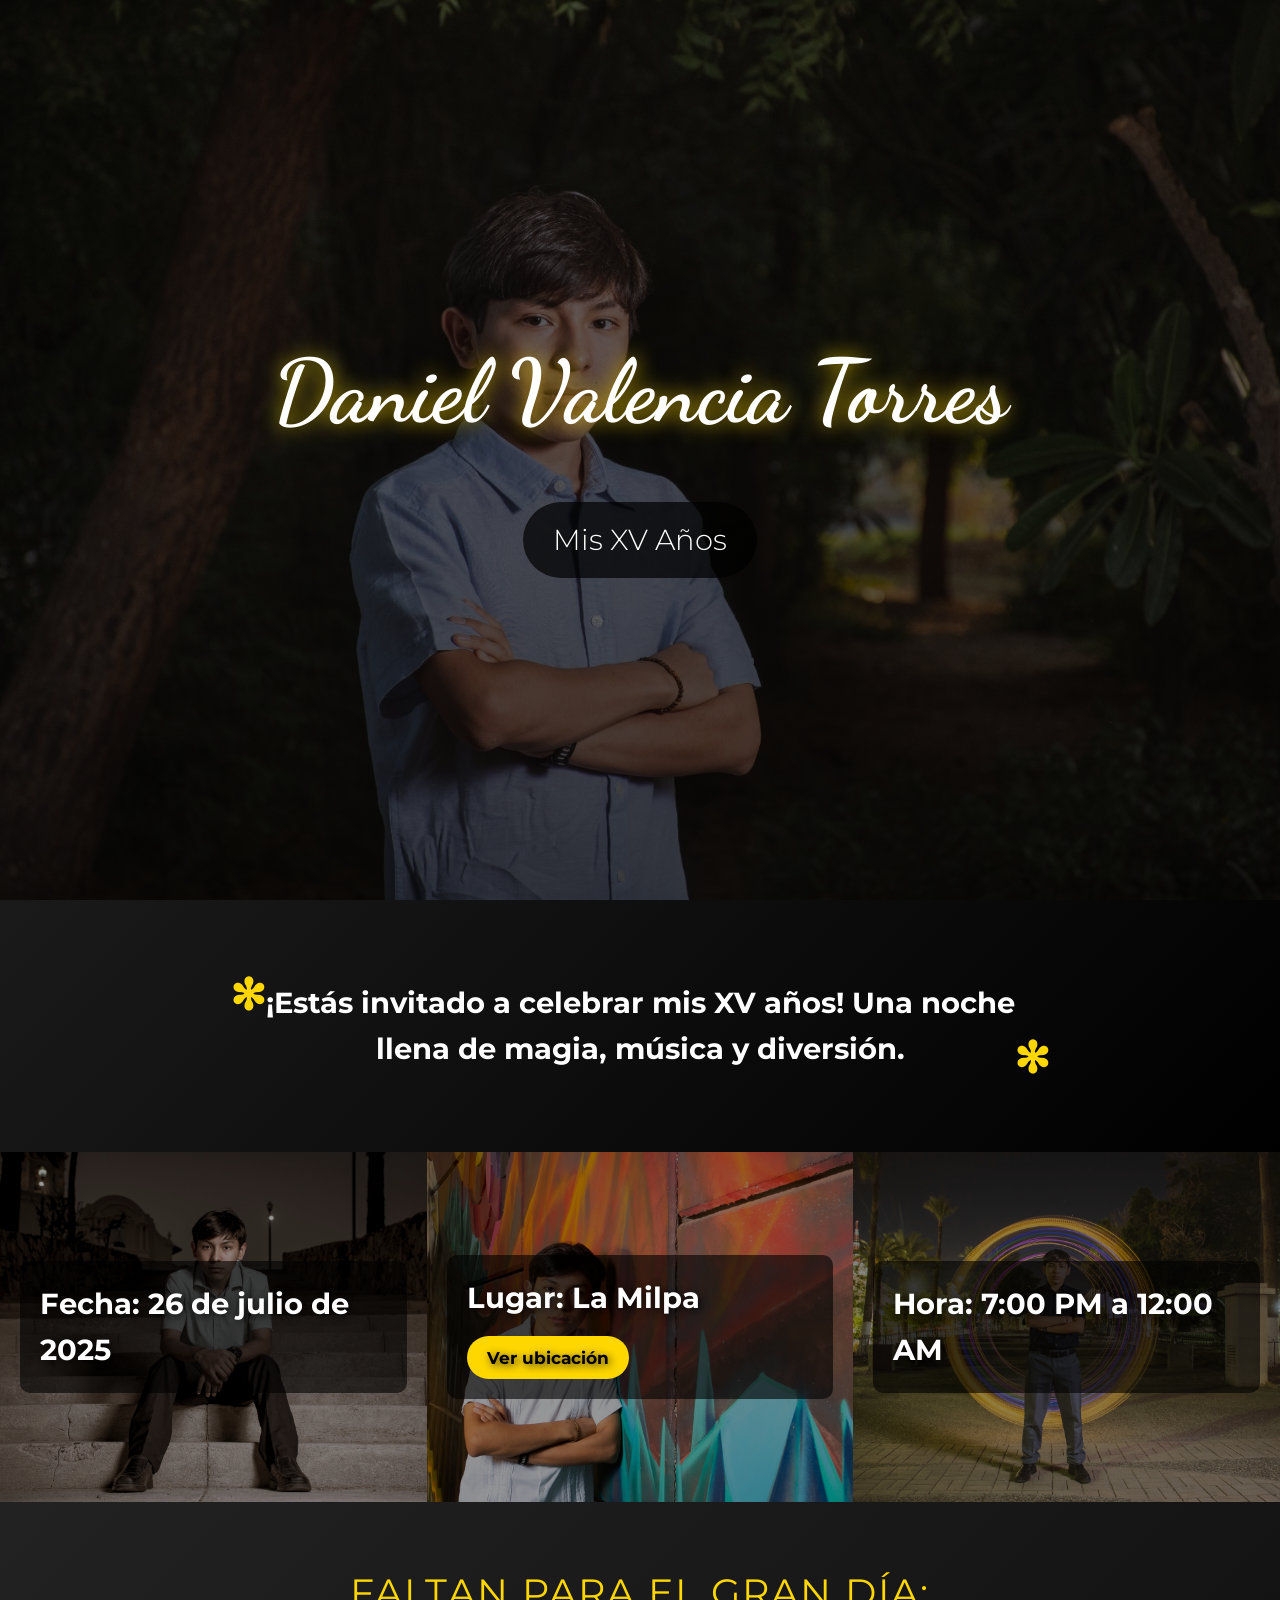
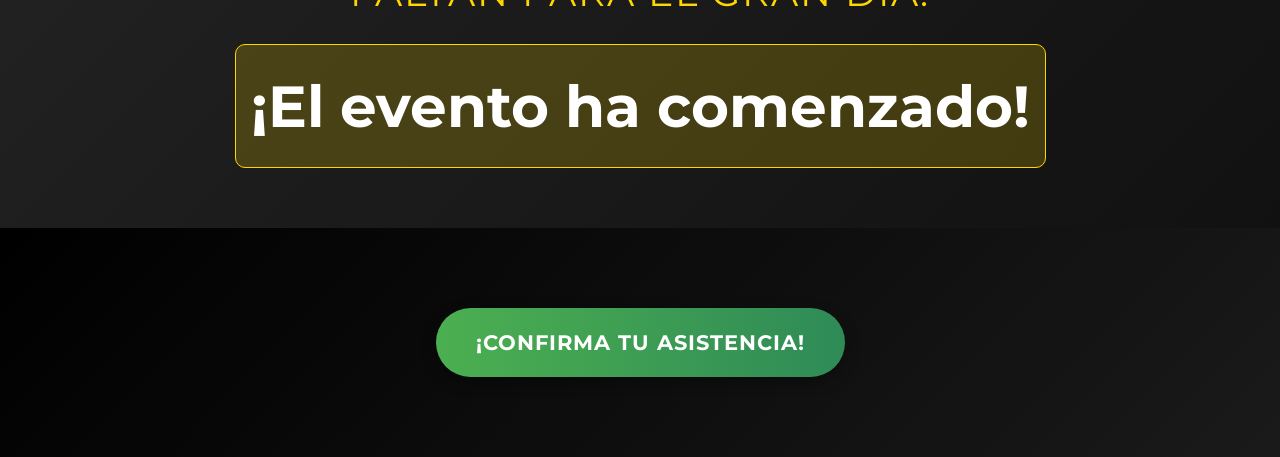
==== index.html @ 824ee89c "index.html" ====
<!DOCTYPE html>
<html lang="es">
<head>
  <meta charset="UTF-8">
  <meta name="viewport" content="width=device-width, initial-scale=1">
  <title>XV Años de Daniel</title>
  <link href="https://fonts.googleapis.com/css2?family=Montserrat:wght@400;600;700&family=Dancing+Script:wght@700&display=swap" rel="stylesheet">
  <style>
    * {
      margin: 0;
      padding: 0;
      box-sizing: border-box;
    }

    body {
      font-family: 'Montserrat', sans-serif;
      color: white;
      background-color: #111;
      line-height: 1.6;
    }

    .hero {
      background: linear-gradient(rgba(0, 0, 0, 0.5), rgba(0, 0, 0, 0.7)), url('https://chinovp.github.io/dvt_02.jpg') center/cover no-repeat;
      height: 100vh;
      display: flex;
      align-items: center;
      justify-content: center;
      text-align: center;
      position: relative;
    }

    .hero h1 {
      font-family: 'Dancing Script', cursive;
      font-size: 5.5em;
      color: #fff;
      text-shadow: 0 0 20px rgba(255, 215, 0, 0.8);
      margin-bottom: 20px;
      animation: fadeIn 2s ease-in-out;
    }

    .hero p.subtitle {
      font-size: 1.8em;
      font-weight: 300;
      background-color: rgba(0, 0, 0, 0.7);
      padding: 15px 30px;
      border-radius: 50px;
      display: inline-block;
      margin-top: 20px;
    }

    .intro {
      text-align: center;
      padding: 60px 20px;
      font-size: 1.8em;
      font-weight: bold;
      background: linear-gradient(135deg, #1a1a1a 0%, #000 100%);
      position: relative;
    }

    .intro p {
      max-width: 800px;
      margin: 0 auto;
      position: relative;
      padding: 20px;
    }

    .intro p::before, .intro p::after {
      content: "✻";
      position: absolute;
      color: gold;
      font-size: 1.5em;
    }

    .intro p::before {
      left: -10px;
      top: 0;
    }

    .intro p::after {
      right: -10px;
      bottom: 0;
    }

    .info-row {
      display: flex;
      flex-direction: row;
      flex-wrap: wrap;
    }

    .info-box {
      flex: 1;
      min-width: 300px;
      height: 350px;
      display: flex;
      align-items: center;
      justify-content: center;
      background-size: cover;
      background-position: top;
      text-align: bottom;
      font-size: 1.8em;
      font-weight: bold;
      text-shadow: 2px 2px 8px rgba(0,0,0,0.8);
      padding: 20px;
      position: relative;
      overflow: hidden;
      transition: all 0.3s ease;
    }

    .info-box::before {
      content: '';
      position: absolute;
      top: 0;
      left: 0;
      width: 100%;
      height: 100%;
      background: rgba(0, 0, 0, 0.4);
      transition: all 0.3s ease;
    }

    .info-box:hover::before {
      background: rgba(0, 0, 0, 0.2);
    }

    .info-box div {
      position: relative;
      z-index: 1;
      padding: 20px;
      background: rgba(0, 0, 0, 0.6);
      border-radius: 10px;
      transition: all 0.3s ease;
    }

    .info-box:hover div {
      transform: scale(1.05);
      background: rgba(0, 0, 0, 0.8);
    }

    .location-btn {
      display: inline-block;
      margin-top: 15px;
      padding: 8px 20px;
      background-color: gold;
      color: #000;
      text-decoration: none;
      border-radius: 50px;
      font-size: 0.6em;
      font-weight: bold;
      transition: all 0.3s ease;
    }

    .location-btn:hover {
      background-color: #fff;
      transform: translateY(-2px);
    }

    .countdown {
      background: linear-gradient(135deg, #222 0%, #111 100%);
      text-align: center;
      padding: 60px 20px;
      font-size: 2em;
    }

    .countdown p {
      font-size: 1.2em;
      margin-bottom: 20px;
      color: gold;
      text-transform: uppercase;
      letter-spacing: 2px;
    }

    #timer {
      font-family: 'Montserrat', sans-serif;
      font-weight: 700;
      font-size: 1.8em;
      color: #fff;
      display: flex;
      justify-content: center;
      flex-wrap: wrap;
      gap: 15px;
    }

    #timer span {
      display: inline-block;
      min-width: 100px;
      padding: 15px;
      background: rgba(255, 215, 0, 0.2);
      border-radius: 10px;
      border: 1px solid gold;
    }

    .rsvp {
      background: linear-gradient(135deg, #000 0%, #1a1a1a 100%);
      text-align: center;
      padding: 80px 20px;
    }

    .rsvp a {
      background: linear-gradient(to right, #4CAF50, #2E8B57);
      padding: 18px 40px;
      color: white;
      text-decoration: none;
      border-radius: 50px;
      font-size: 1.3em;
      font-weight: bold;
      text-transform: uppercase;
      letter-spacing: 1px;
      transition: all 0.3s ease;
      box-shadow: 0 5px 15px rgba(0, 0, 0, 0.3);
      display: inline-block;
    }

    .rsvp a:hover {
      transform: translateY(-3px);
      box-shadow: 0 8px 20px rgba(0, 0, 0, 0.4);
      background: linear-gradient(to right, #2E8B57, #4CAF50);
    }

    @media (max-width: 900px) {
      .info-row {
        flex-direction: column;
      }
      .info-box {
        height: 350px !important;
        min-height: 350px;
        width: 100% !important;
        margin: 5px 0;
        font-size: 1.2em;
      }
      .hero h1 {
        font-size: 3.5em;
      }
#timer {
  flex-direction: row;
  flex-wrap: wrap;
  justify-content: center;
  gap: 10px;
}
      #timer span {
        width: 80%;
        margin-bottom: 10px;
      }
      .location-btn {
        padding: 6px 15px;
        font-size: 0.5em;
      }
    }

    @keyframes fadeIn {
      from { opacity: 0; transform: translateY(20px); }
      to { opacity: 1; transform: translateY(0); }
    }
  </style>
</head>
<body>

  <section class="hero">
    <div>
      <h1>Daniel Valencia Torres</h1>
      <p class="subtitle">Mis XV Años</p>
    </div>
  </section>

  <section class="intro">
    <p><strong>¡Estás invitado a celebrar mis XV años! Una noche llena de magia, música y diversión.</strong></p>
  </section>

  <!-- Secciones horizontales -->
  <div class="info-row">
    <div class="info-box" style="background-image: url('https://chinovp.github.io/dvt_01.jpeg'); ">
      <div>Fecha: 26 de julio de 2025</div>
    </div>
    <div class="info-box" style="background-image: url('https://chinovp.github.io/dvt_03.jpg'); ">
      <div>
        Lugar: La Milpa 
        <a href="https://maps.app.goo.gl/eY6jo1bCUbJDwFfX8?g_st=aw" class="location-btn" target="_blank">Ver ubicación</a>
      </div>
    </div>
    <div class="info-box" style="background-image: url('https://chinovp.github.io/dvt_04.jpg'); background-position: center; ">
      <div>Hora: 7:00 PM a 12:00 AM</div>
    </div>
  </div>

  <section class="countdown">
    <p>Faltan para el gran día:</p>
    <div id="timer"></div>
  </section>

  <section class="rsvp">
    <a href="https://wa.me/526623415601" target="_blank">¡Confirma tu asistencia!</a>
  </section>

  <script>
    // Cuenta regresiva mejorada
    const countdown = document.getElementById("timer");
    const eventDate = new Date("2025-07-26T19:00:00").getTime();

    const updateCountdown = () => {
      const now = new Date().getTime();
      const distance = eventDate - now;

      if (distance < 0) {
        countdown.innerHTML = "<span>¡El evento ha comenzado!</span>";
        return;
      }

      const days = Math.floor(distance / (1000 * 60 * 60 * 24));
      const hours = Math.floor((distance % (1000 * 60 * 60 * 24)) / (1000 * 60 * 60));
      const minutes = Math.floor((distance % (1000 * 60 * 60)) / (1000 * 60));
      const seconds = Math.floor((distance % (1000 * 60)) / 1000);

      countdown.innerHTML = `
        <span>${days}<br><small>días</small></span>
        <span>${hours}<br><small>horas</small></span>
        <span>${minutes}<br><small>minutos</small></span>
        <span>${seconds}<br><small>segundos</small></span>
      `;
    };

    updateCountdown();
    setInterval(updateCountdown, 1000);
  </script>

</body>
</html>
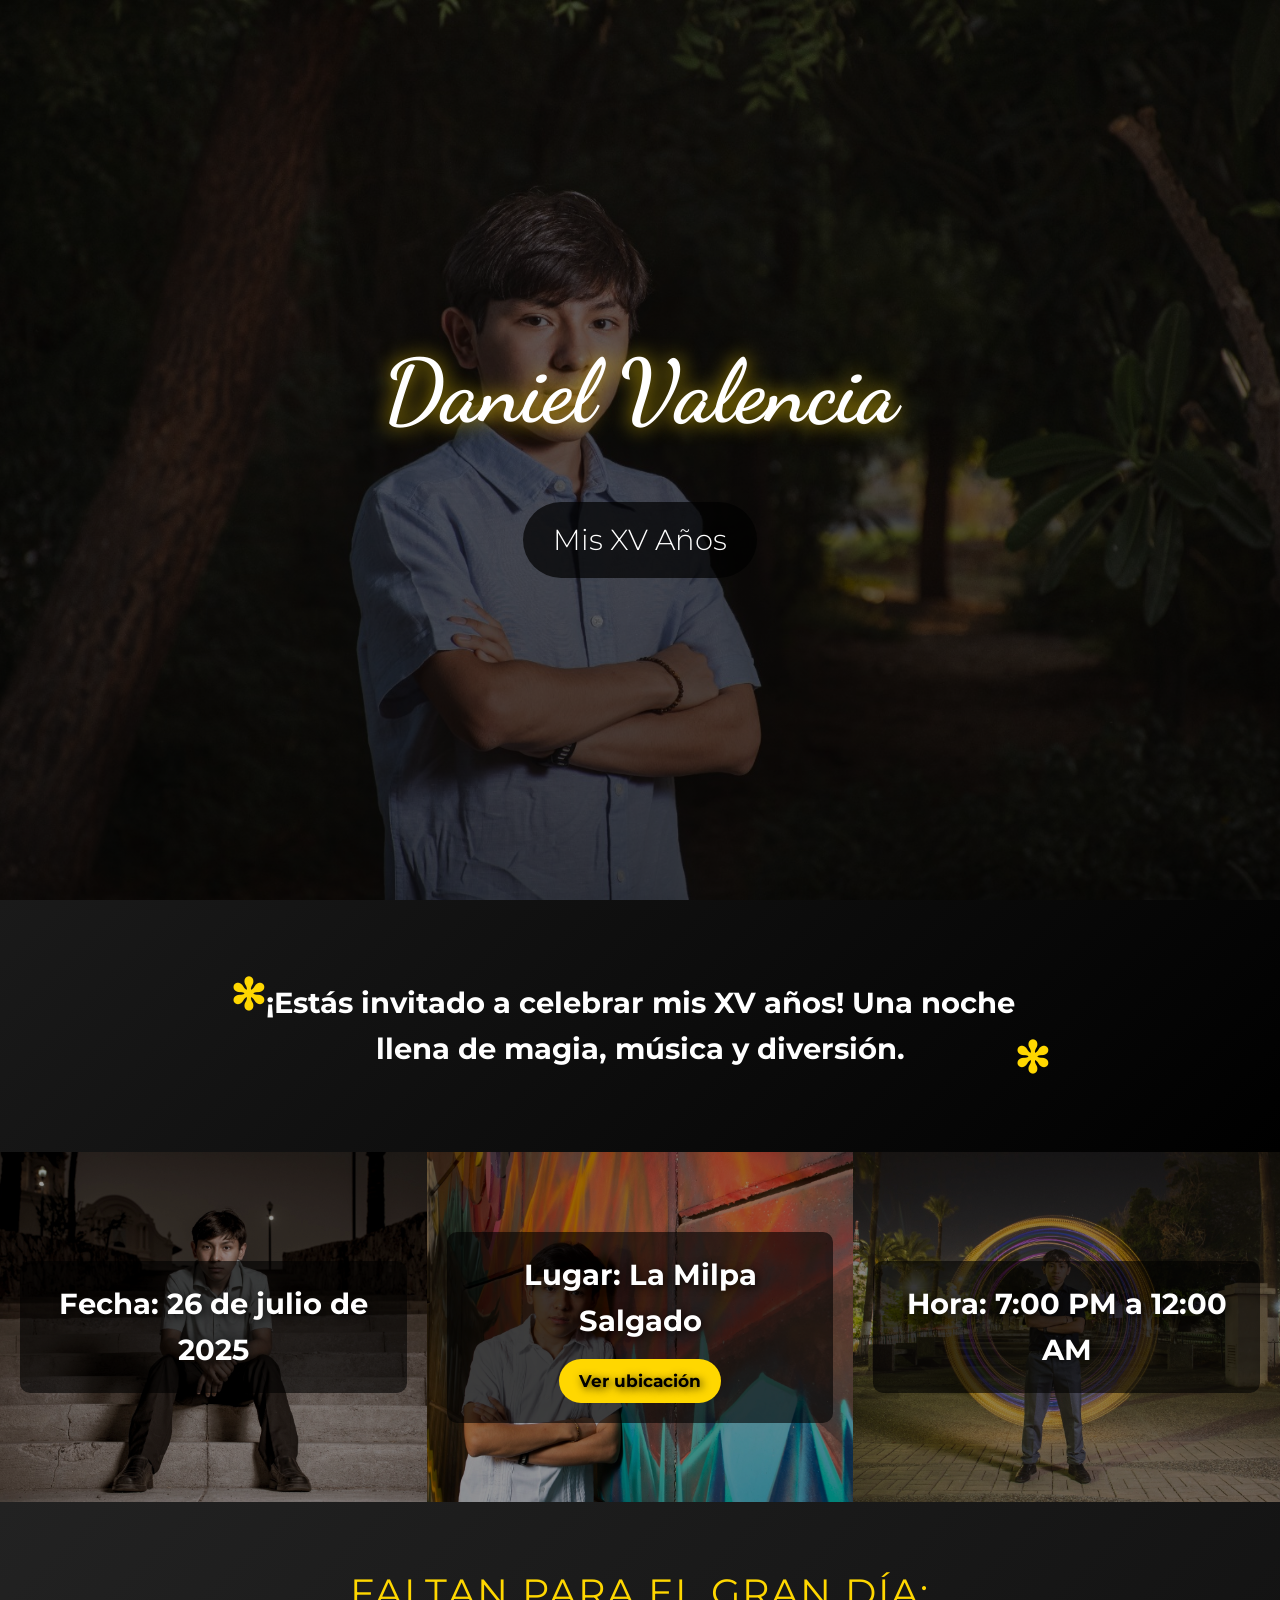
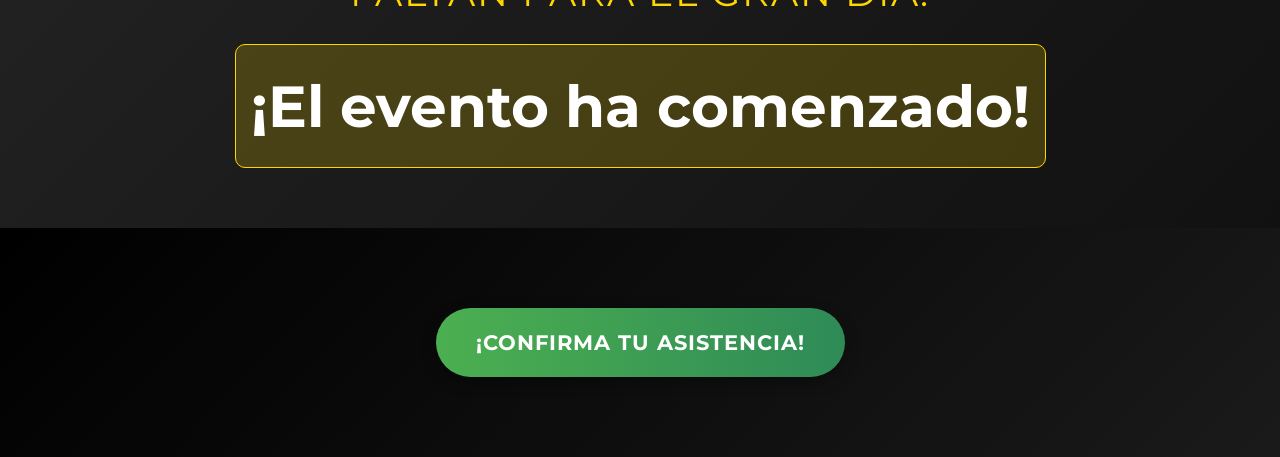
==== commit 6816c46c: "index.html" ====
--- a/index.html
+++ b/index.html
@@ -96,7 +96,7 @@
       justify-content: center;
       background-size: cover;
       background-position: top;
-      text-align: bottom;
+      text-align: center;
       font-size: 1.8em;
       font-weight: bold;
       text-shadow: 2px 2px 8px rgba(0,0,0,0.8);
@@ -225,6 +225,7 @@
         width: 100% !important;
         margin: 5px 0;
         font-size: 1.2em;
+        text-align: bottom;
       }
       .hero h1 {
         font-size: 3.5em;
@@ -255,7 +256,7 @@
 
   <section class="hero">
     <div>
-      <h1>Daniel Valencia Torres</h1>
+      <h1>Daniel Valencia</h1>
       <p class="subtitle">Mis XV Años</p>
     </div>
   </section>
@@ -271,7 +272,7 @@
     </div>
     <div class="info-box" style="background-image: url('https://chinovp.github.io/dvt_03.jpg'); ">
       <div>
-        Lugar: La Milpa 
+        Lugar: La Milpa Salgado <br>
         <a href="https://maps.app.goo.gl/eY6jo1bCUbJDwFfX8?g_st=aw" class="location-btn" target="_blank">Ver ubicación</a>
       </div>
     </div>
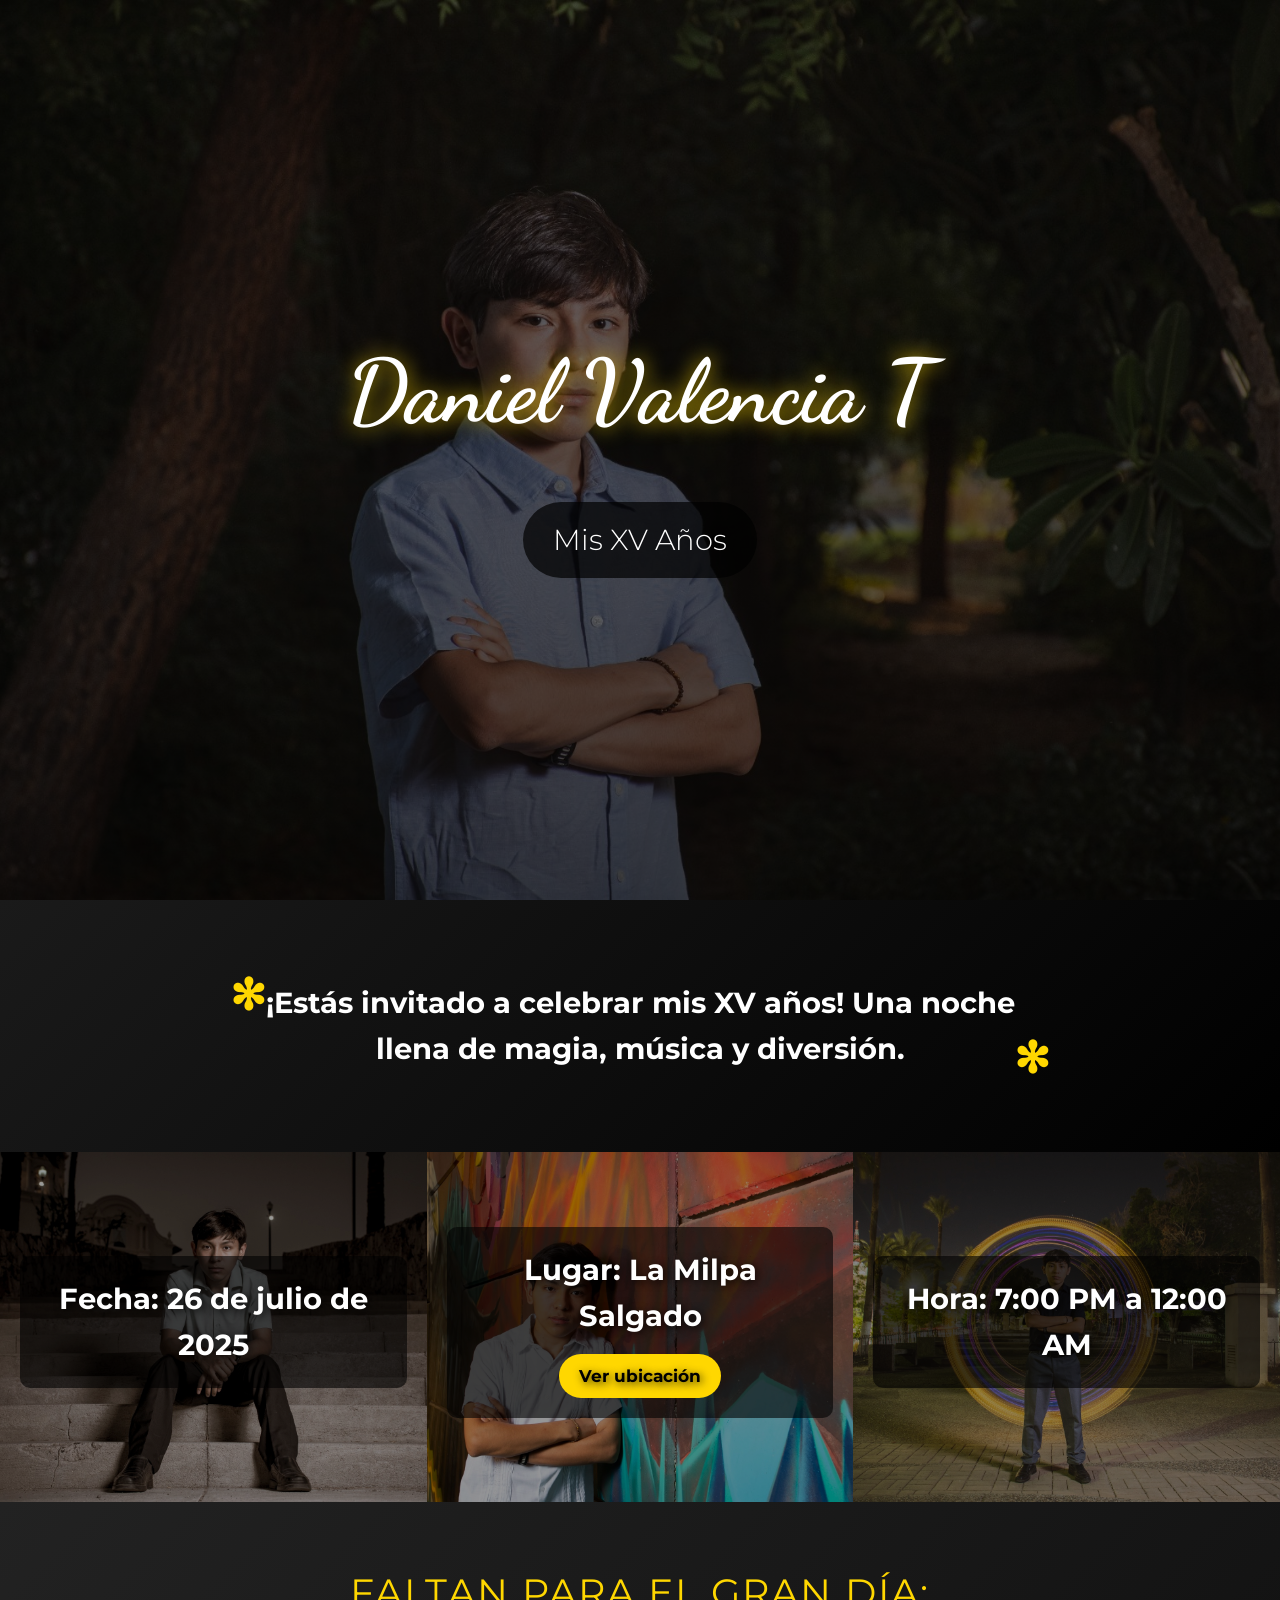
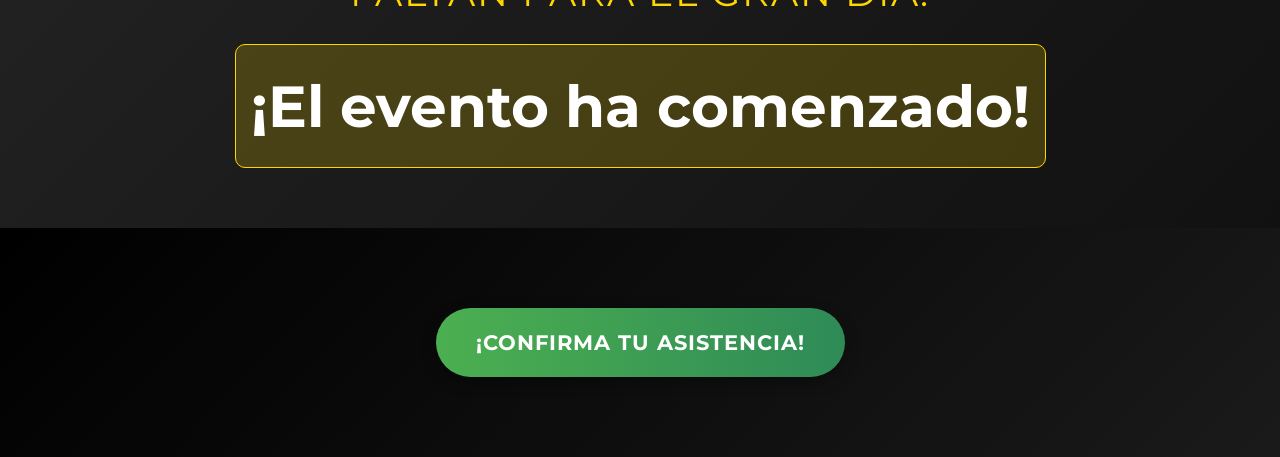
==== commit 0a30d2db: "index.html" ====
--- a/index.html
+++ b/index.html
@@ -128,6 +128,7 @@
       background: rgba(0, 0, 0, 0.6);
       border-radius: 10px;
       transition: all 0.3s ease;
+       margin-bottom: 10px;
     }
 
     .info-box:hover div {
@@ -225,7 +226,6 @@
         width: 100% !important;
         margin: 5px 0;
         font-size: 1.2em;
-        text-align: bottom;
       }
       .hero h1 {
         font-size: 3.5em;
@@ -256,7 +256,7 @@
 
   <section class="hero">
     <div>
-      <h1>Daniel Valencia</h1>
+      <h1>Daniel Valencia T</h1>
       <p class="subtitle">Mis XV Años</p>
     </div>
   </section>
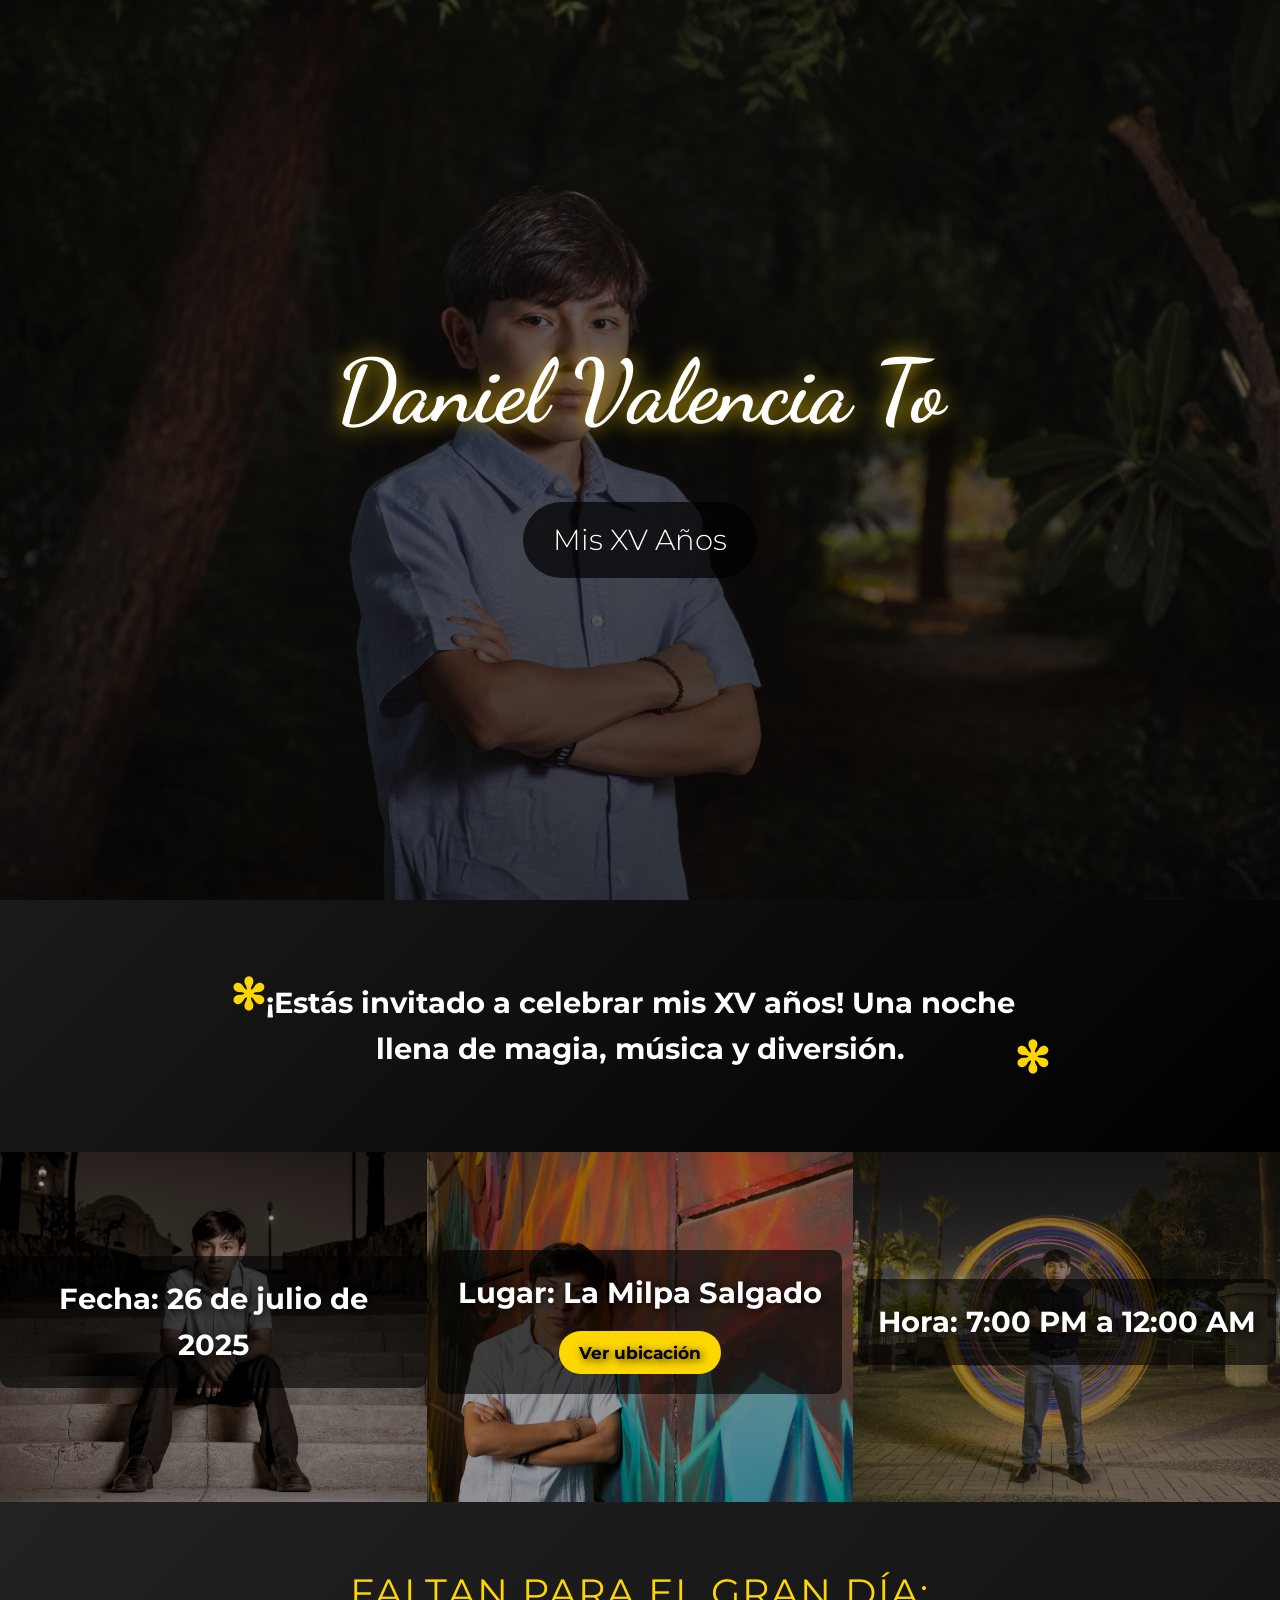
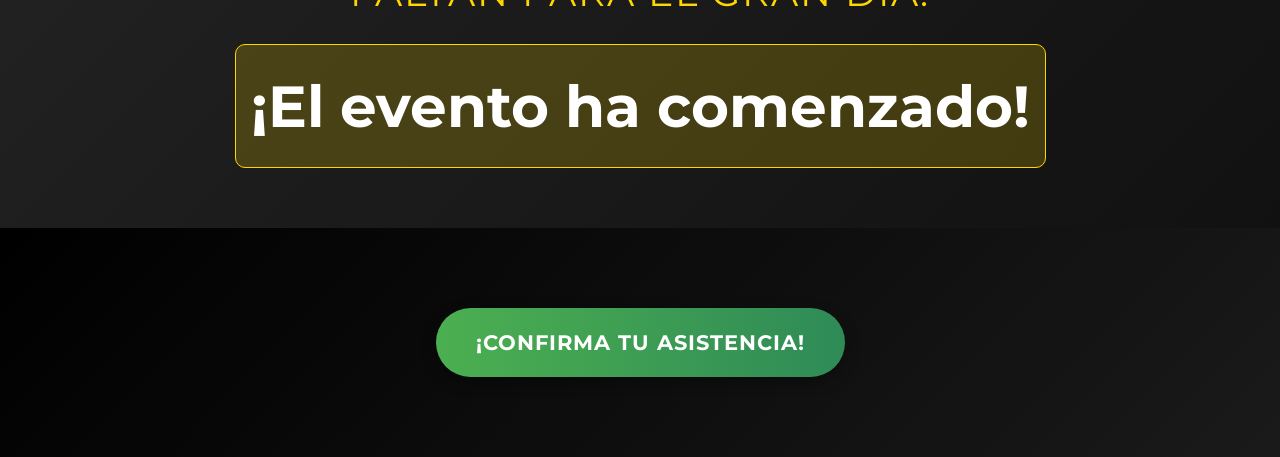
==== commit c3f1143a: "index.html" ====
--- a/index.html
+++ b/index.html
@@ -122,13 +122,13 @@
     }
 
     .info-box div {
-      position: relative;
+      position: absolute;
       z-index: 1;
       padding: 20px;
       background: rgba(0, 0, 0, 0.6);
       border-radius: 10px;
       transition: all 0.3s ease;
-       margin-bottom: 10px;
+      margin-bottom: 10px;
     }
 
     .info-box:hover div {
@@ -256,7 +256,7 @@
 
   <section class="hero">
     <div>
-      <h1>Daniel Valencia T</h1>
+      <h1>Daniel Valencia To</h1>
       <p class="subtitle">Mis XV Años</p>
     </div>
   </section>
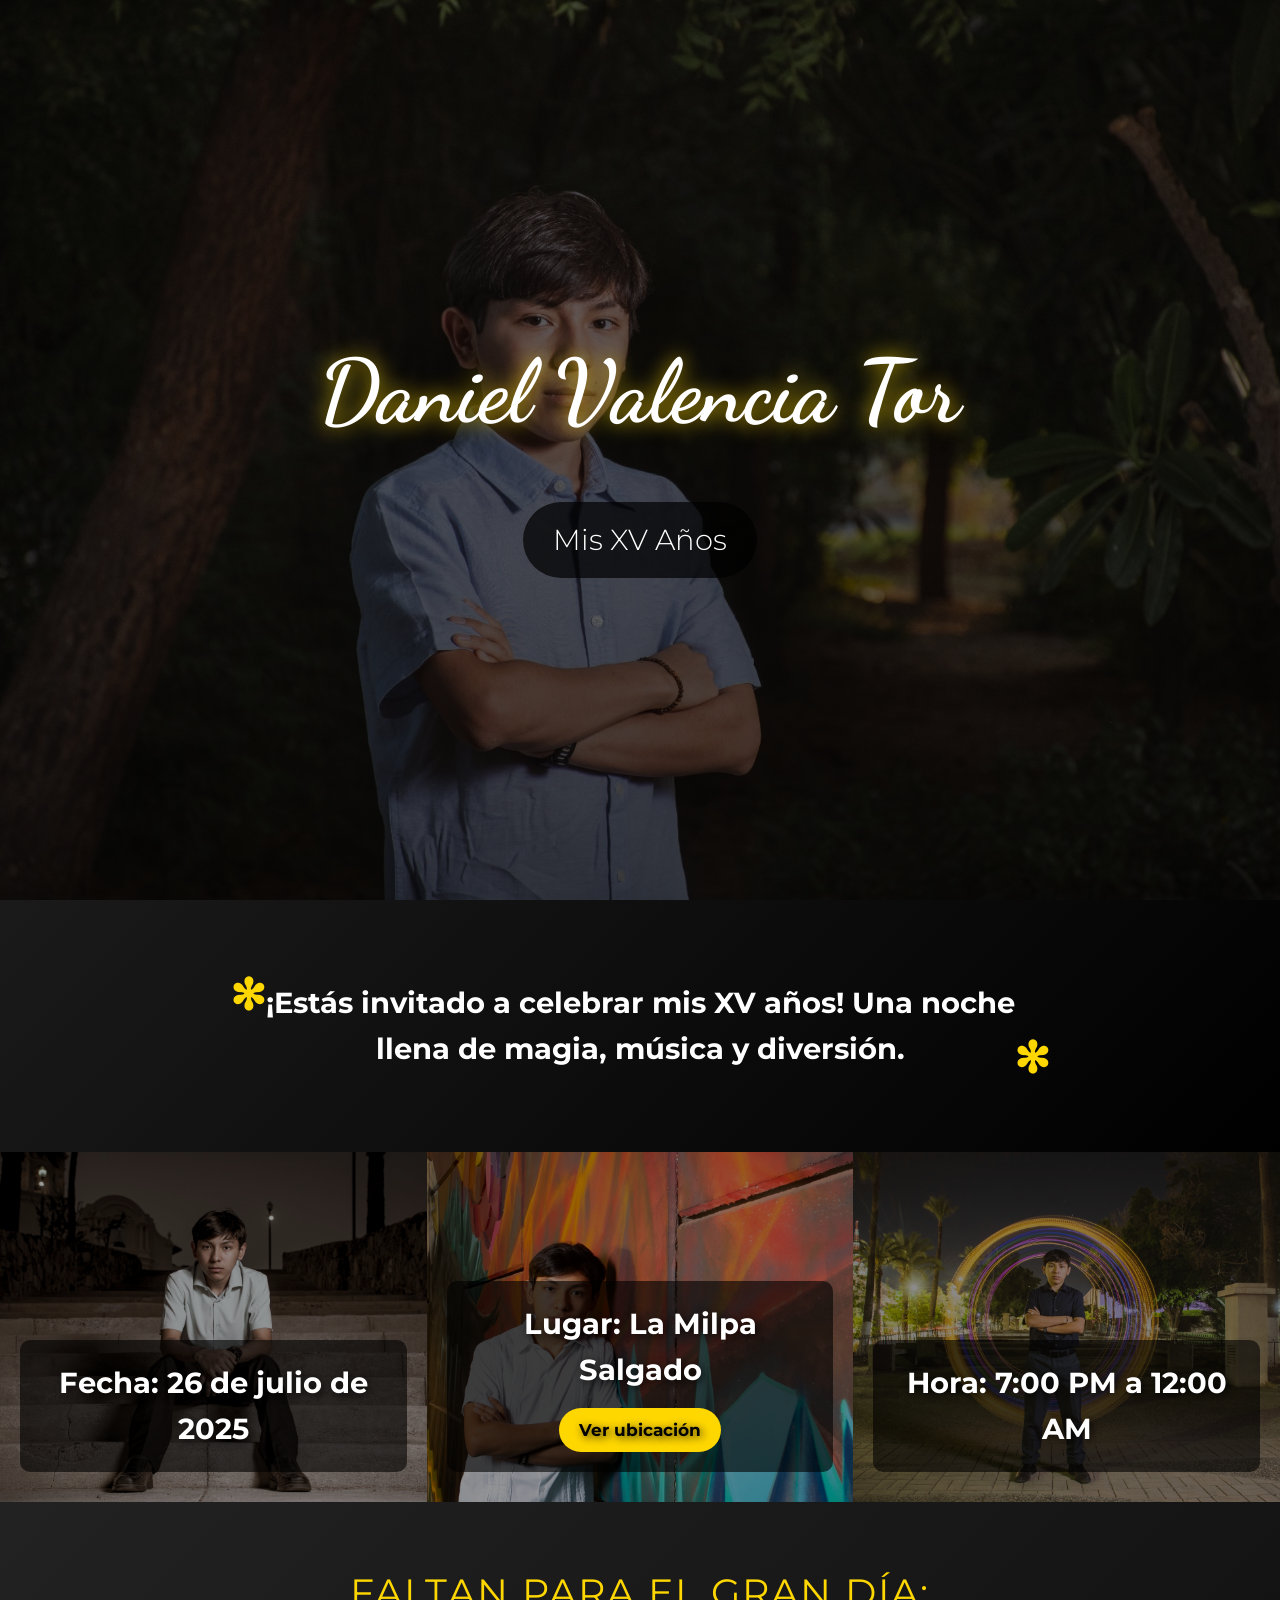
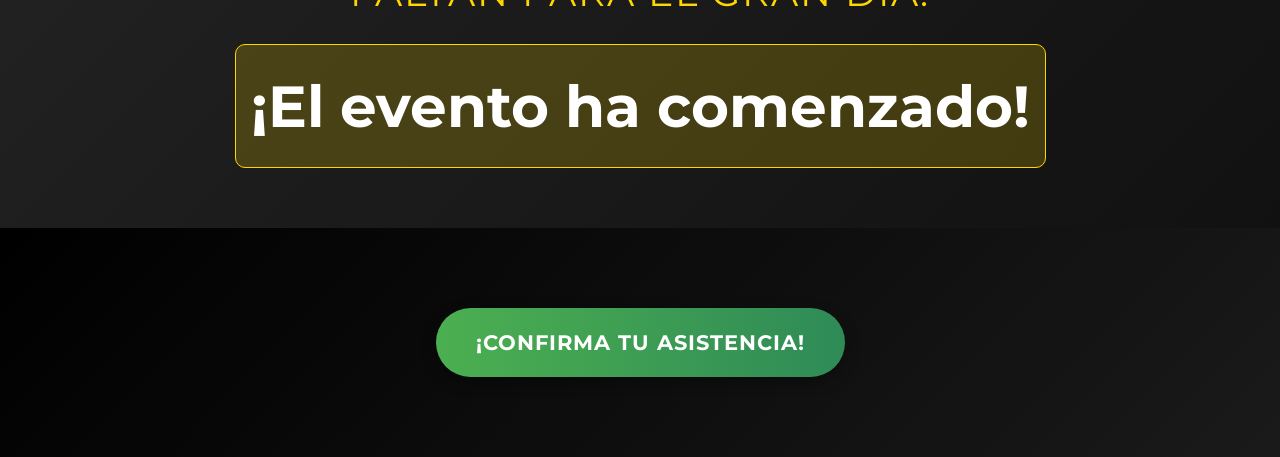
==== commit 94a0bef2: "index.html" ====
--- a/index.html
+++ b/index.html
@@ -92,7 +92,7 @@
       min-width: 300px;
       height: 350px;
       display: flex;
-      align-items: center;
+      align-items: flex-end;
       justify-content: center;
       background-size: cover;
       background-position: top;
@@ -122,7 +122,7 @@
     }
 
     .info-box div {
-      position: absolute;
+      position: relative;
       z-index: 1;
       padding: 20px;
       background: rgba(0, 0, 0, 0.6);
@@ -256,7 +256,7 @@
 
   <section class="hero">
     <div>
-      <h1>Daniel Valencia To</h1>
+      <h1>Daniel Valencia Tor</h1>
       <p class="subtitle">Mis XV Años</p>
     </div>
   </section>
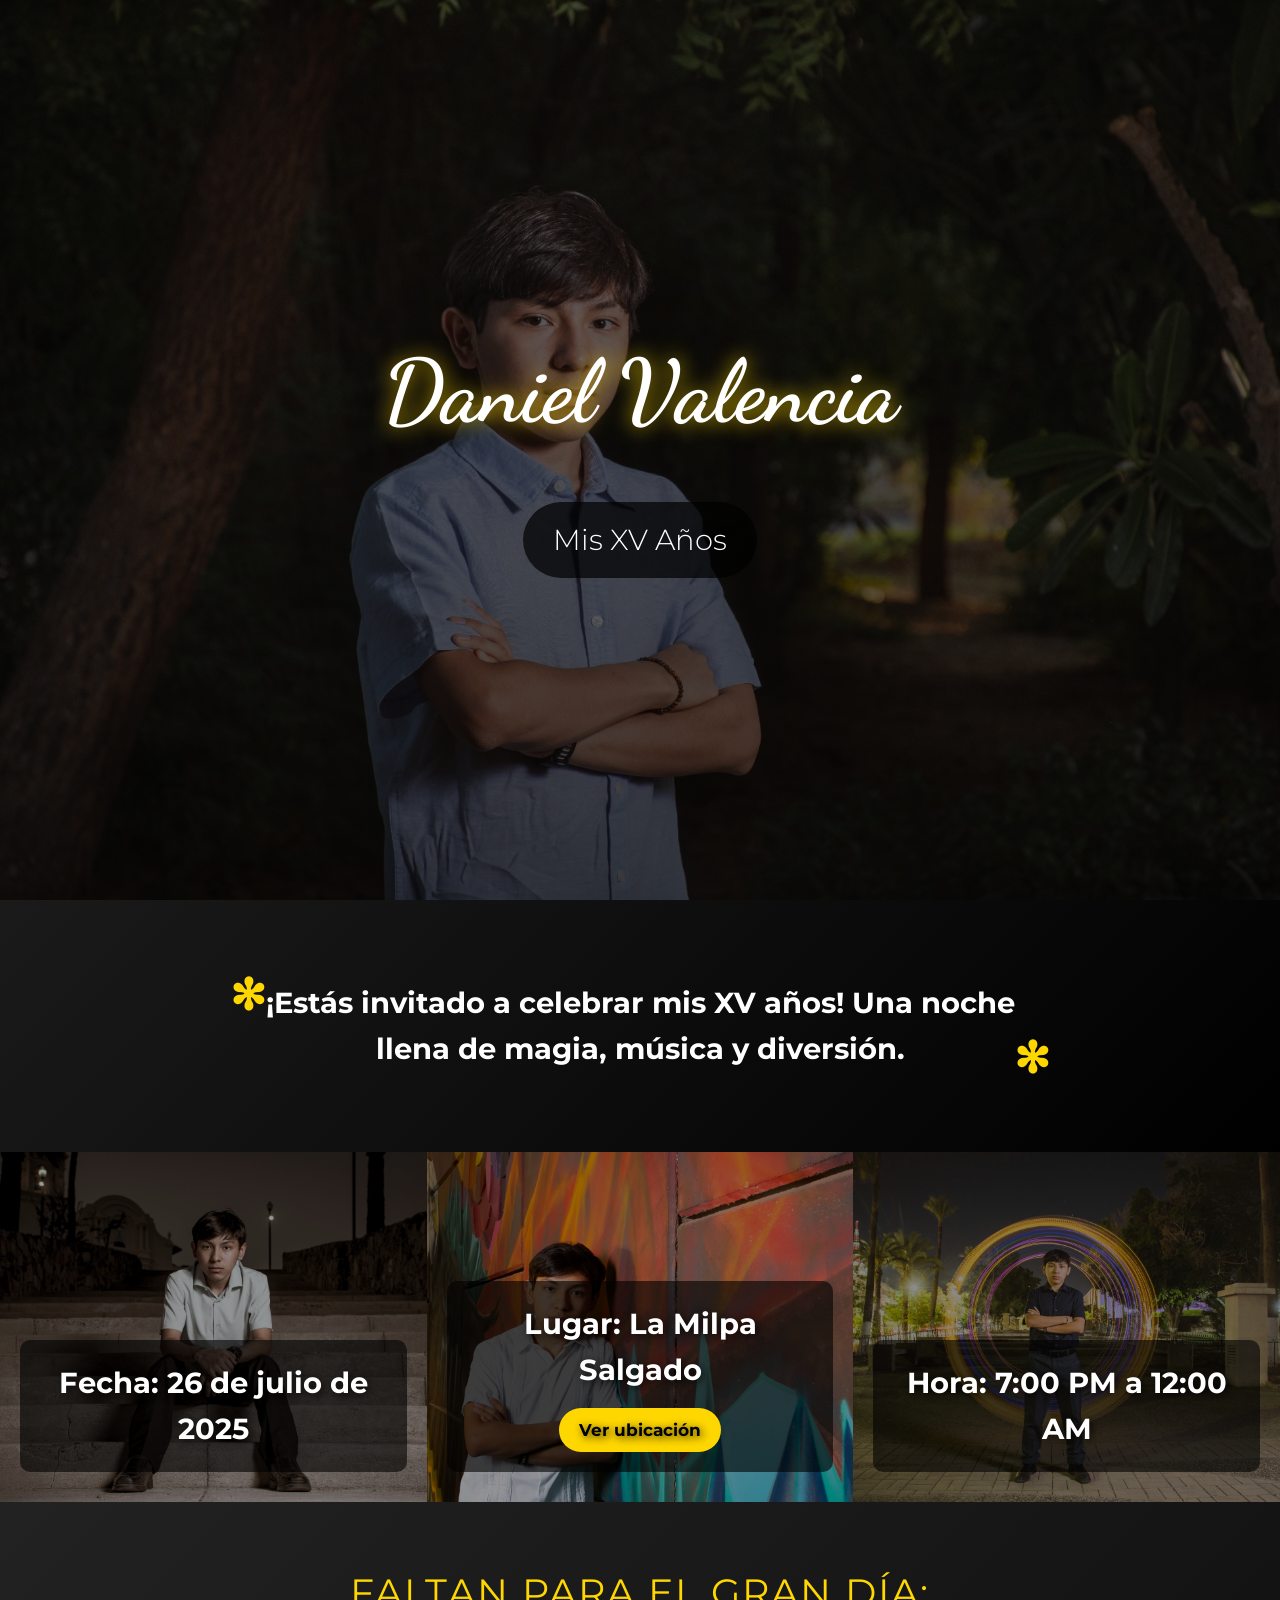
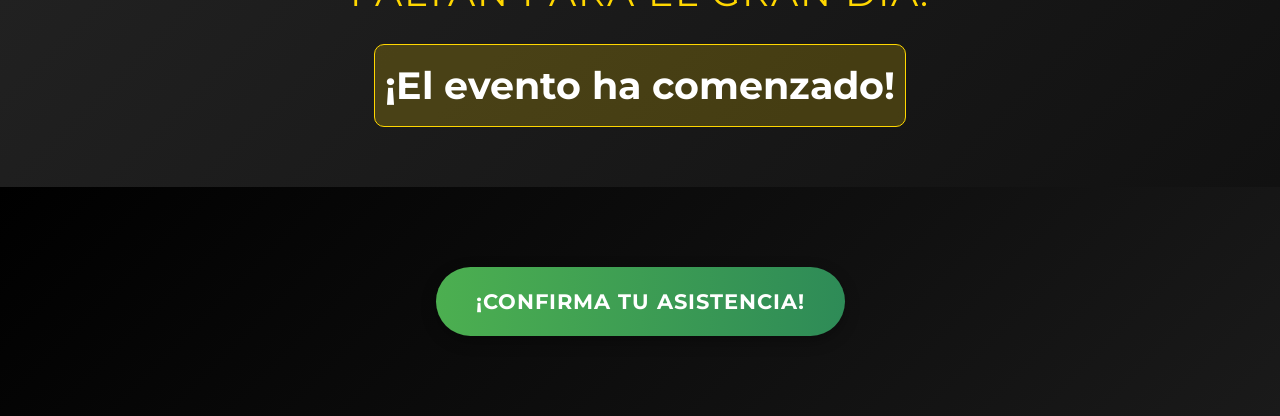
==== commit 0df11a8b: "index.html" ====
--- a/index.html
+++ b/index.html
@@ -172,7 +172,7 @@
     #timer {
       font-family: 'Montserrat', sans-serif;
       font-weight: 700;
-      font-size: 1.8em;
+      font-size: 1.2em;
       color: #fff;
       display: flex;
       justify-content: center;
@@ -182,8 +182,8 @@
 
     #timer span {
       display: inline-block;
-      min-width: 100px;
-      padding: 15px;
+      min-width: 80px;
+      padding: 10px;
       background: rgba(255, 215, 0, 0.2);
       border-radius: 10px;
       border: 1px solid gold;
@@ -256,7 +256,7 @@
 
   <section class="hero">
     <div>
-      <h1>Daniel Valencia Tor</h1>
+      <h1>Daniel Valencia</h1>
       <p class="subtitle">Mis XV Años</p>
     </div>
   </section>
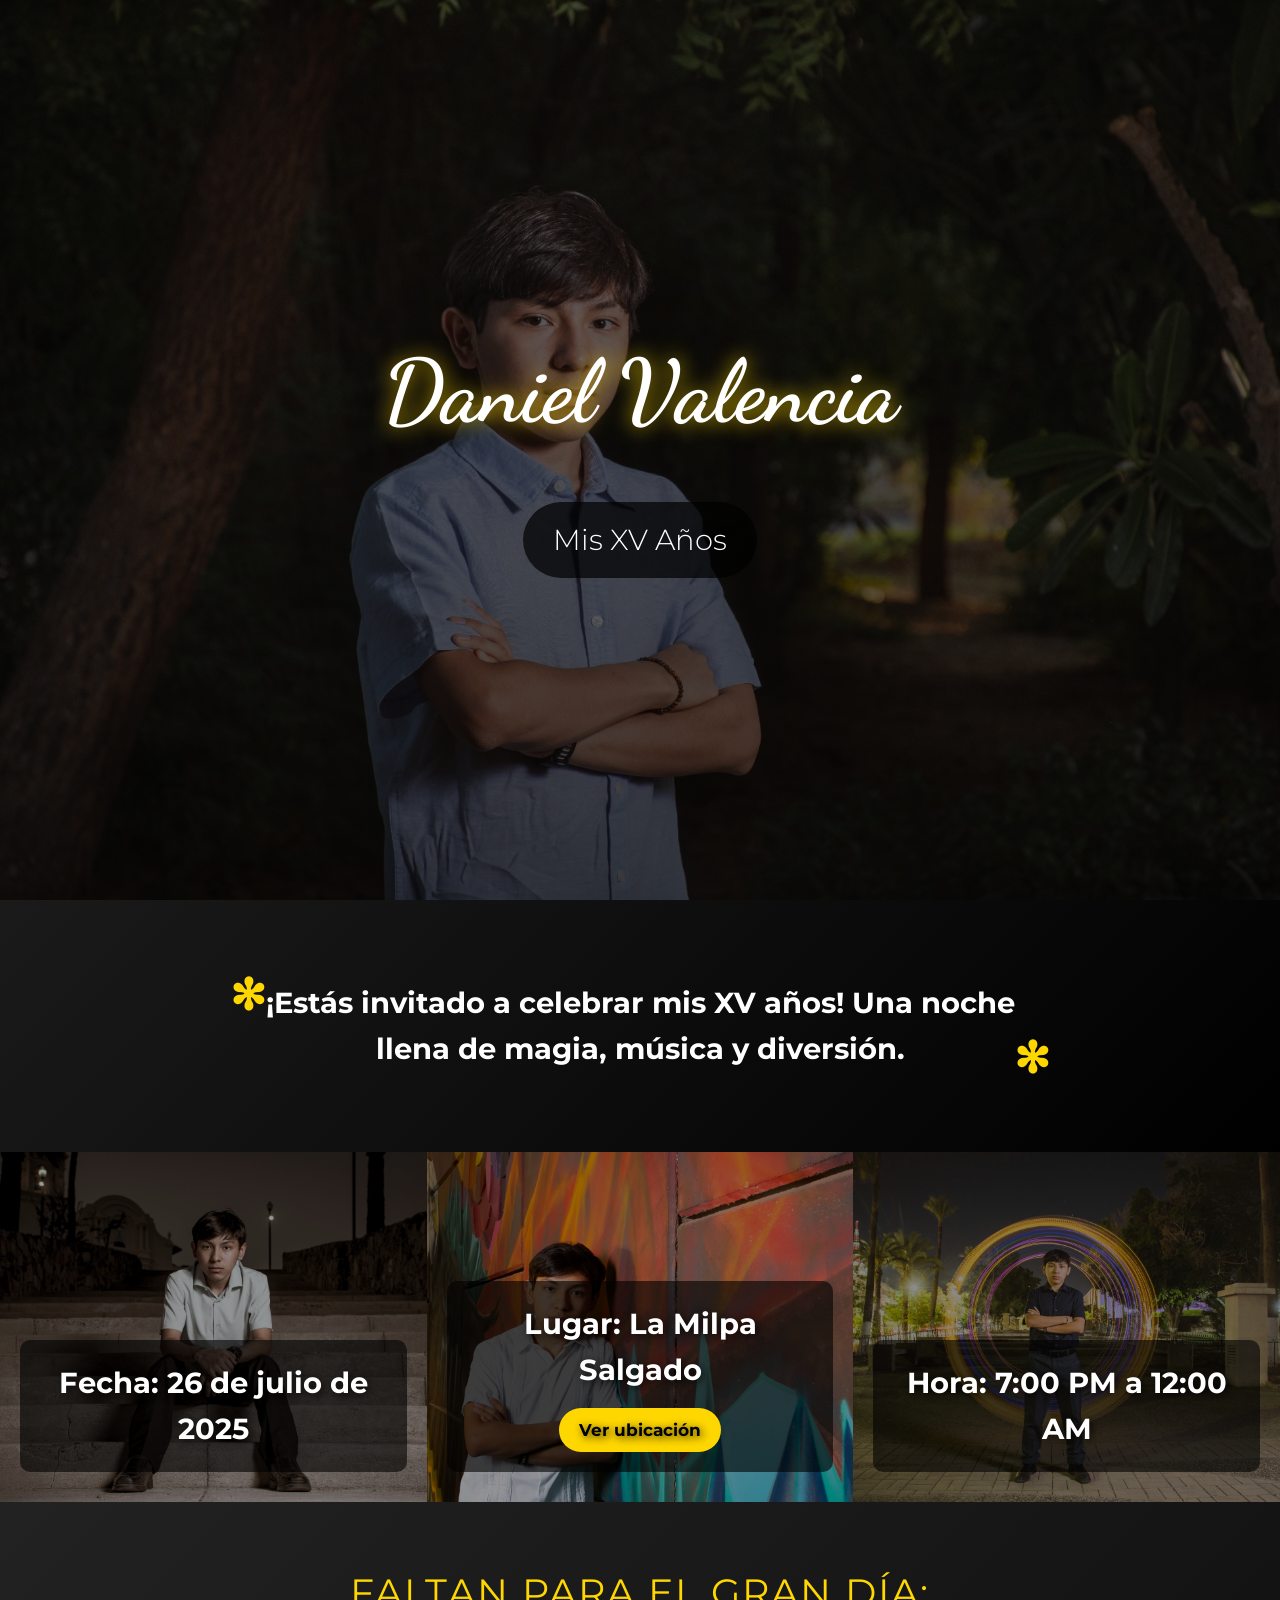
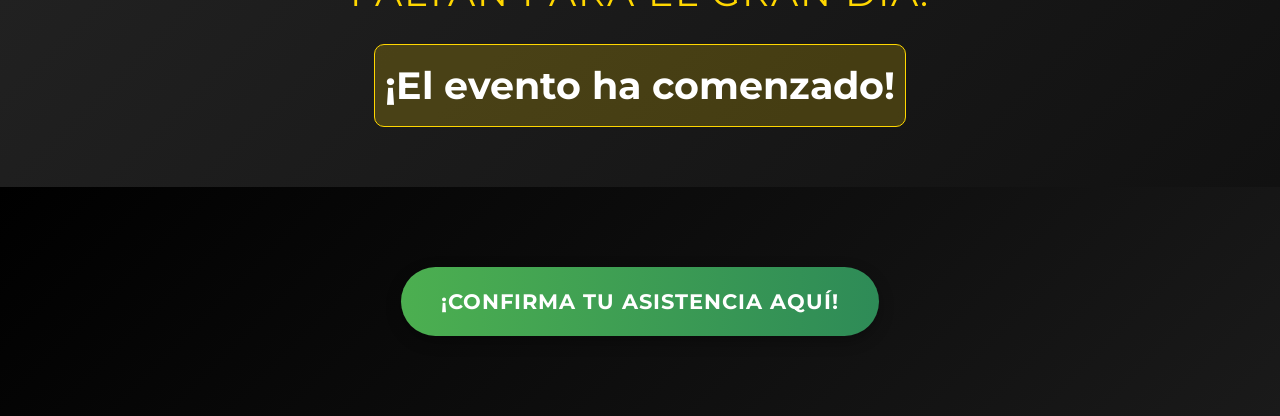
==== commit cf61e022: "index.html" ====
--- a/index.html
+++ b/index.html
@@ -287,7 +287,7 @@
   </section>
 
   <section class="rsvp">
-    <a href="https://wa.me/526623415601" target="_blank">¡Confirma tu asistencia!</a>
+    <a href="https://wa.me/526623415601" target="_blank">¡Confirma tu asistencia aquí!</a>
   </section>
 
   <script>
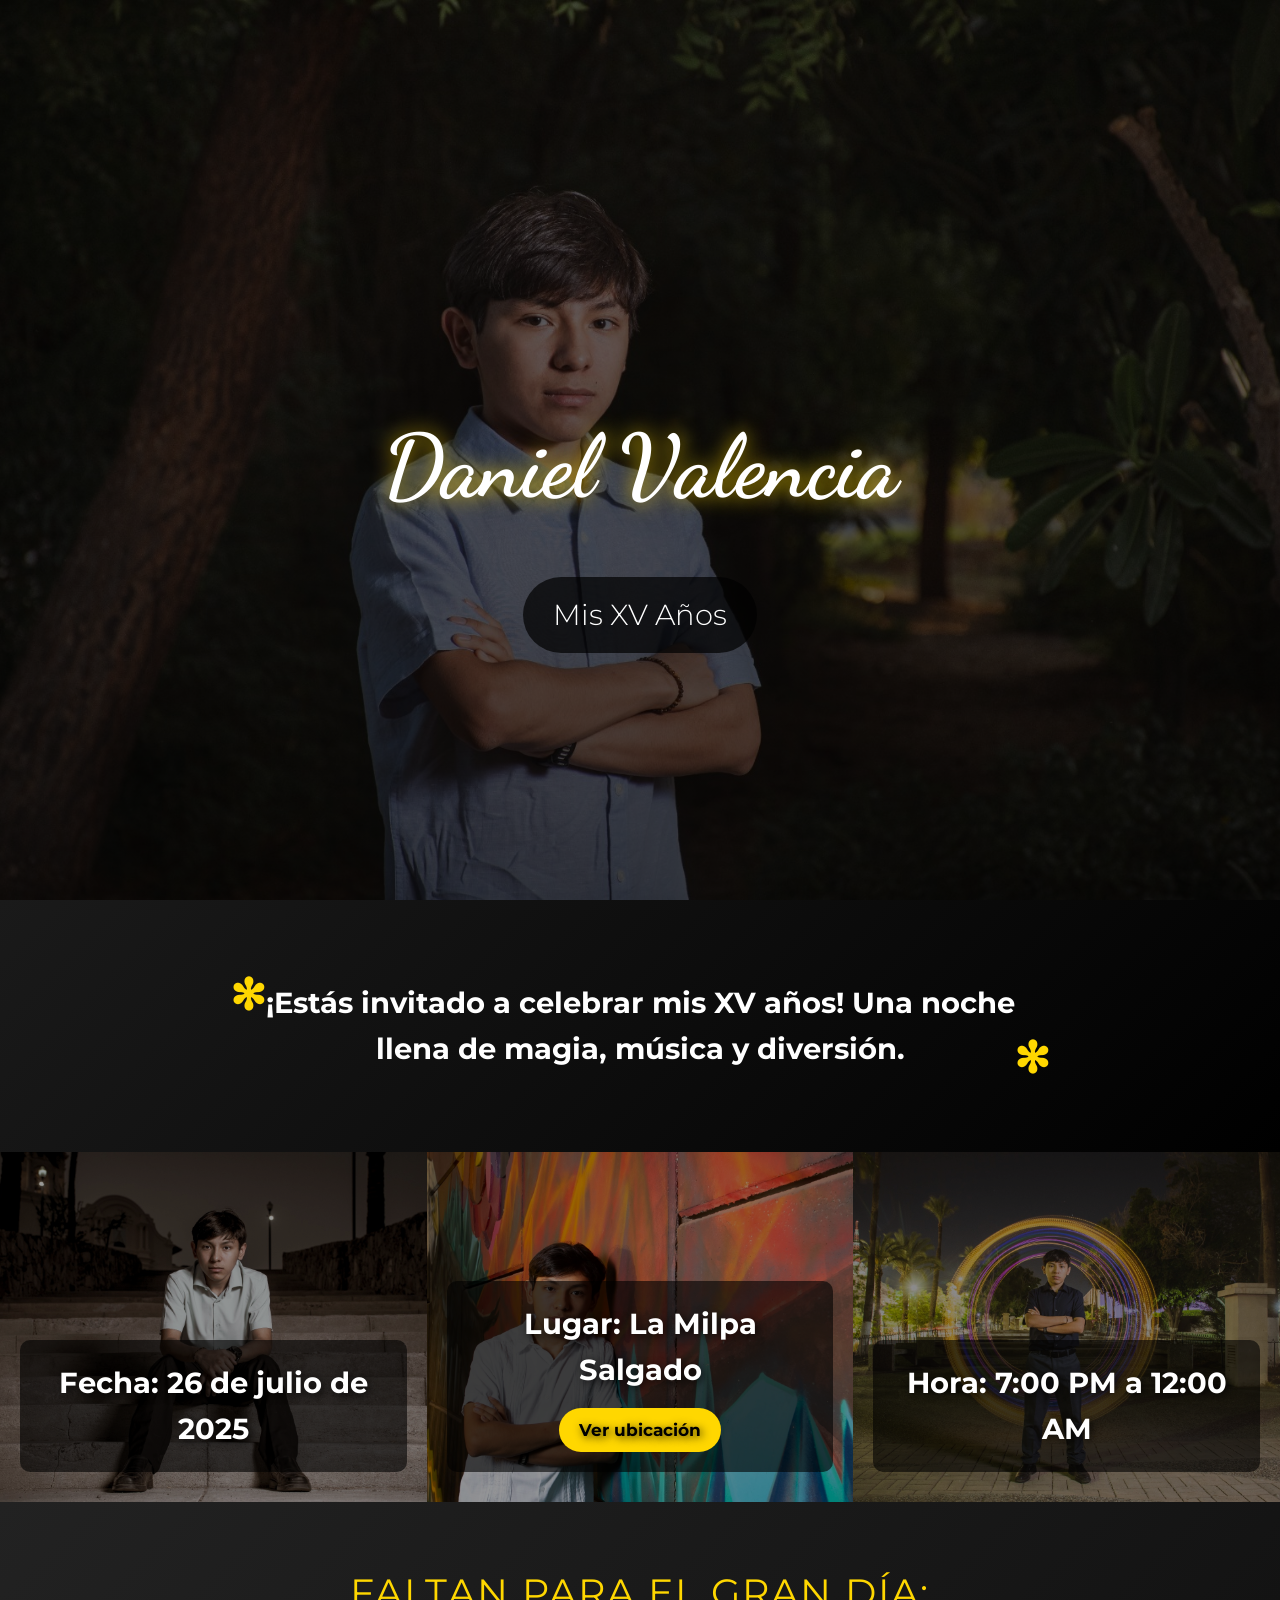
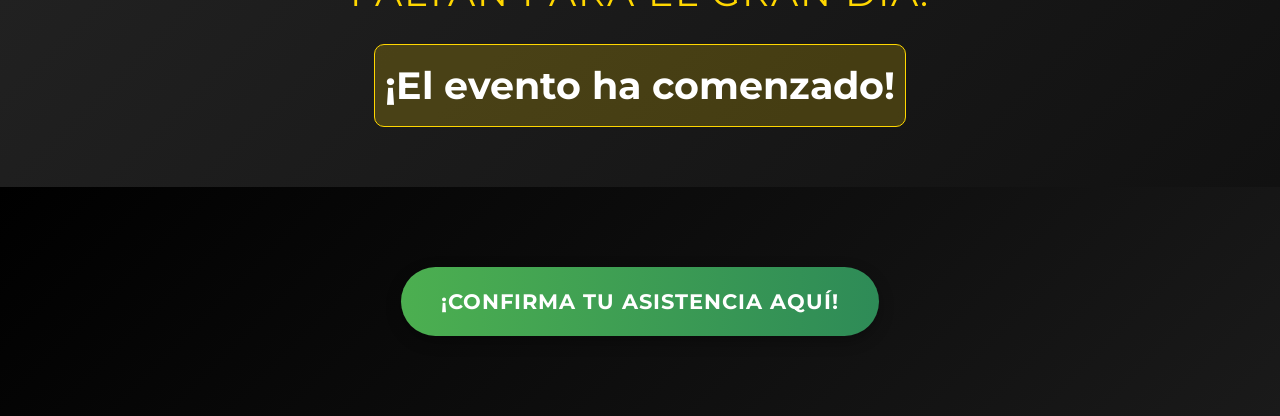
==== commit e9aa14c5: "index.html" ====
--- a/index.html
+++ b/index.html
@@ -28,7 +28,9 @@
       text-align: center;
       position: relative;
     }
-
+  .hero > div {
+      padding-top: 150px; /* baja el contenido para no tapar la cara */
+    }
     .hero h1 {
       font-family: 'Dancing Script', cursive;
       font-size: 5.5em;
